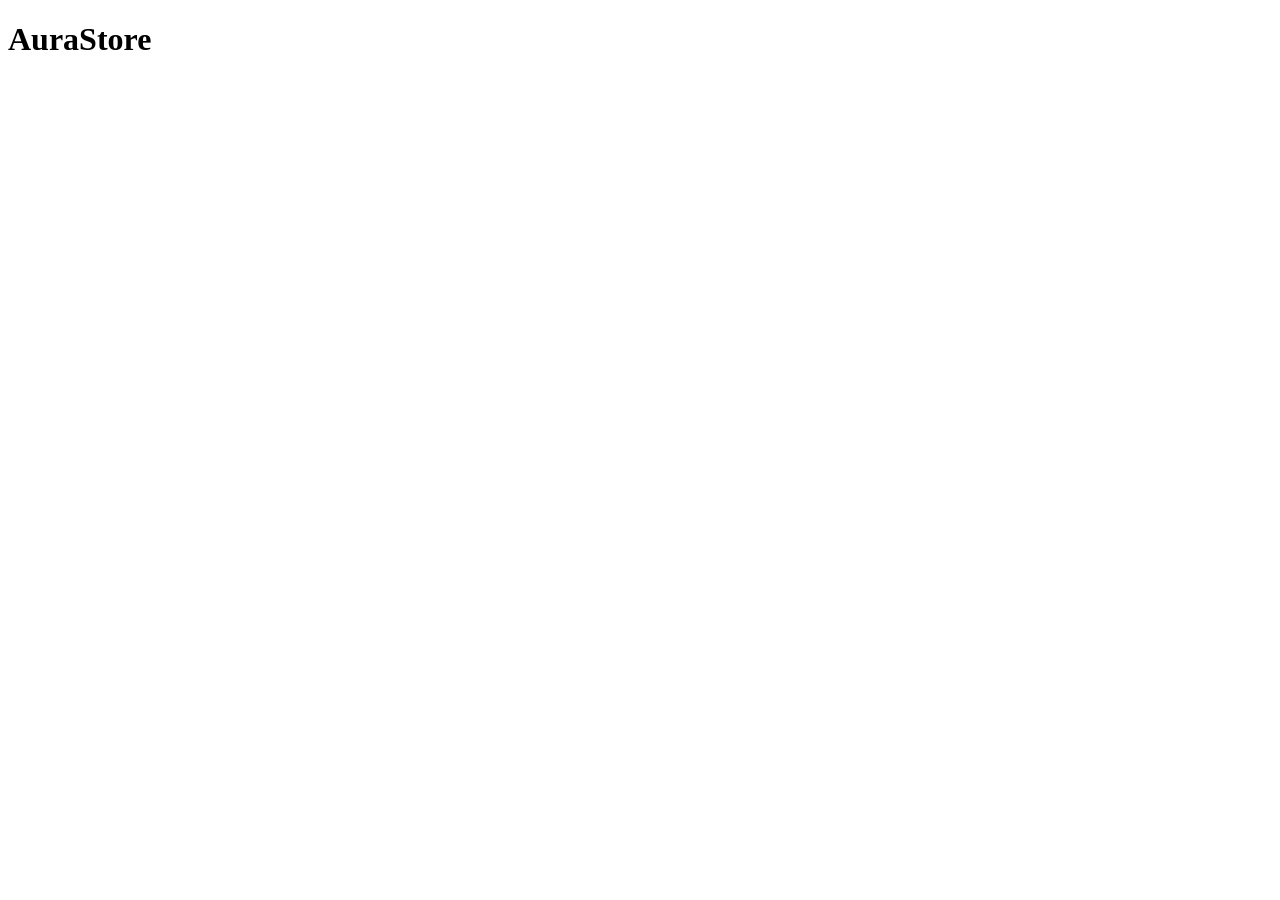
==== index.html @ cf7e3c79 "Initial commit with project files" ====
<!DOCTYPE html>
<html lang="en">
<head>
    <meta charset="UTF-8">
    <meta name="viewport" content="width=device-width, initial-scale=1.0">
    <title>AuraStore | Discover Your Perfect Aura Fit</title>
</head>
<body>
    
<h1>AuraStore</h1>





</body>
</html>
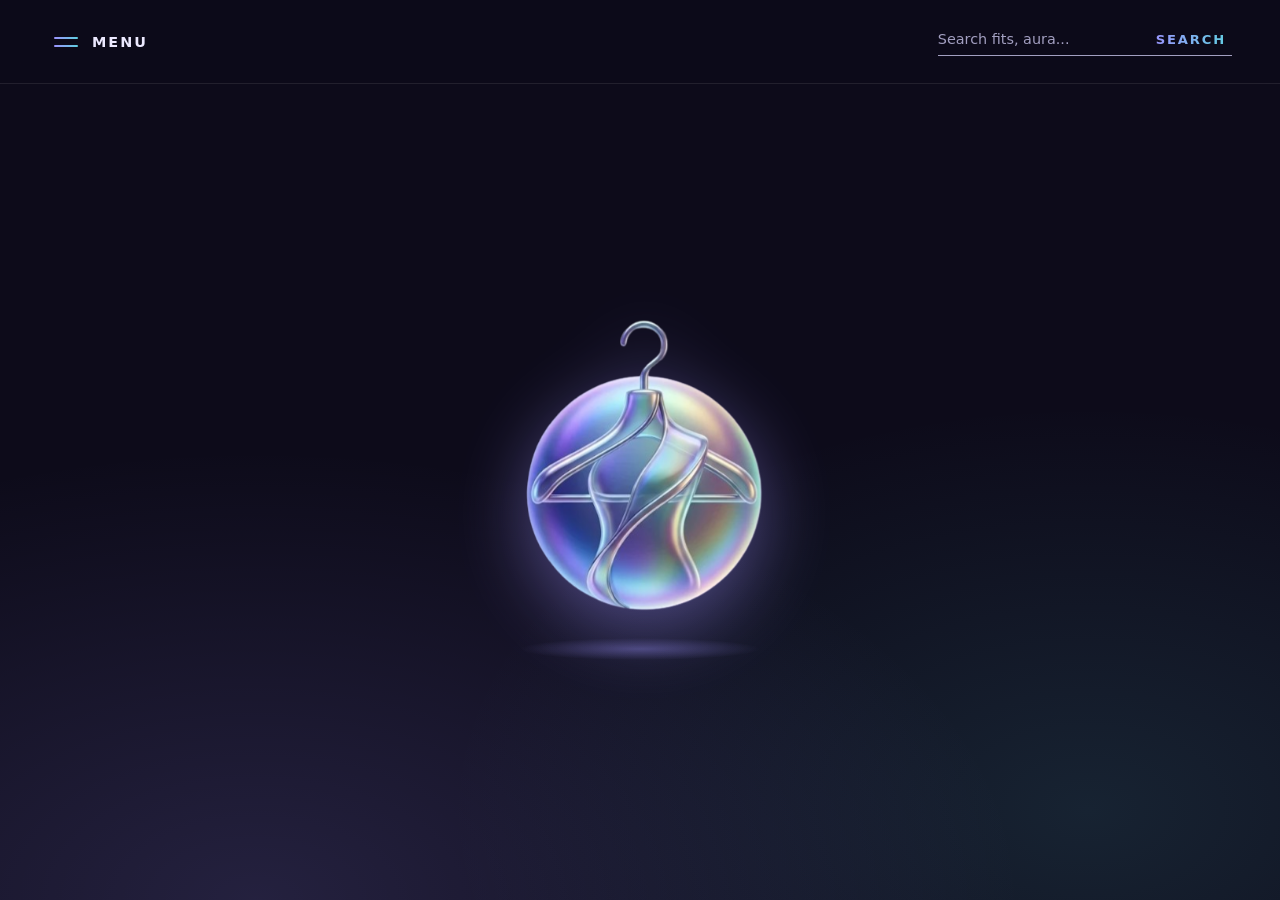
==== commit 4244c1c7: "Add front page, menu, starter pages and README" ====
--- a/index.html
+++ b/index.html
@@ -1,17 +1,81 @@
 <!DOCTYPE html>
 <html lang="en">
 <head>
-    <meta charset="UTF-8">
-    <meta name="viewport" content="width=device-width, initial-scale=1.0">
-    <title>AuraStore | Discover Your Perfect Aura Fit</title>
+  <meta charset="UTF-8">
+  <meta name="viewport" content="width=device-width, initial-scale=1">
+  <title>Aura Store</title>
+  <link rel="icon" href="images/aura-logo.png">
+  <link rel="stylesheet" href="css/home.css">
 </head>
 <body>
-    
-<h1>AuraStore</h1>
 
+  <header class="top">
+    <!-- MENU button (left) -->
+    <button class="menu-btn" id="menuBtn" aria-expanded="false" aria-controls="menuPanel">
+      <span class="burger"><i></i><i></i></span>
+      <span>MENU</span>
+    </button>
 
+    <!-- Search (right). Pressing Enter goes to the Explore page. -->
+    <form class="search" action="html/explore.html" method="get" role="search">
+      <input type="search" name="q" placeholder="Search fits, aura..." aria-label="Search the store">
+      <button type="submit">SEARCH</button>
+    </form>
 
+    <!-- The big menu that drops down -->
+    <nav class="panel" id="menuPanel" aria-label="Main menu">
+      <div class="col">
+        <h2>Explore</h2>
+        <a href="html/explore.html?for=women">Women</a>
+        <a href="html/explore.html?for=men">Men</a>
+      </div>
 
+      <div class="col">
+        <h2>About</h2>
+        <a href="html/about.html#how-to-use">How to use</a>
+        <a href="html/about.html#functions">Functions and details</a>
+      </div>
 
+      <div class="col">
+        <h2>Try-on</h2>
+        <a href="html/try-on.html">Dress the mannequin</a>
+      </div>
+
+      <div class="col products">
+        <h2>Products</h2>
+        <div class="two">
+          <div>
+            <a href="html/explore.html?cat=clothes">Clothes</a>
+            <a href="html/explore.html?cat=accessories">Accessories</a>
+            <a href="html/explore.html?cat=headwear">Headwear &amp; Hair Accessories</a>
+            <a href="html/explore.html?cat=neckwear">Neckwear &amp; Wraps</a>
+            <a href="html/explore.html?cat=tech">Tech &amp; Functional Wearables</a>
+          </div>
+          <div>
+            <a href="html/explore.html?cat=footwear">Footwear</a>
+            <a href="html/explore.html?cat=eyewear">Eyewear</a>
+            <a href="html/explore.html?cat=bags">Bags &amp; Carriers</a>
+            <a href="html/explore.html?cat=waist">Waist &amp; Torso</a>
+            <a href="html/explore.html?cat=misc">Miscellaneous / Niche</a>
+          </div>
+        </div>
+      </div>
+
+      <div class="col">
+        <h2>Contact</h2>
+        <a href="html/contact.html">Get in touch</a>
+      </div>
+    </nav>
+  </header>
+
+  <!-- The 3D logo in the middle. Everything else is empty. -->
+  <main class="stage">
+    <div class="float">
+      <img class="logo3d" src="images/aura-logo.png" alt="Aura Store logo" draggable="false">
+    </div>
+    <div class="ground"></div>
+  </main>
+
+  <script src="javascript/home.js"></script>
 </body>
-</html>+</html>
--- a/css/home.css
+++ b/css/home.css
@@ -0,0 +1,186 @@
+:root {
+  --bg: #0d0b1a;            /* deep midnight */
+  --ink: #ece9ff;
+  --soft: #a29fc0;
+  --lavender: #9d93ff;      /* both accents come from the logo */
+  --teal: #5fd0e0;
+  --line: rgba(255, 255, 255, 0.09);
+  --grad: linear-gradient(90deg, var(--lavender), var(--teal));
+}
+
+* { box-sizing: border-box; margin: 0; }
+
+body {
+  min-height: 100vh;
+  display: flex;
+  flex-direction: column;
+  color: var(--ink);
+  font-family: system-ui, sans-serif;
+  /* dark base with two soft glows */
+  background:
+    radial-gradient(60% 50% at 20% 100%, rgba(157, 147, 255, 0.16), transparent),
+    radial-gradient(50% 45% at 85% 90%, rgba(95, 208, 224, 0.12), transparent),
+    var(--bg);
+}
+
+a { color: inherit; text-decoration: none; }
+button { font: inherit; color: inherit; background: none; border: none; cursor: pointer; }
+:focus-visible { outline: 2px solid var(--teal); outline-offset: 3px; }
+
+/* ---------- Top bar ---------- */
+.top {
+  position: relative;
+  z-index: 10;
+  display: flex;
+  justify-content: space-between;
+  align-items: center;
+  padding: 0 clamp(16px, 4vw, 48px);
+  height: 84px;
+  background: rgba(13, 11, 26, 0.7);
+  backdrop-filter: blur(12px);
+  border-bottom: 1px solid var(--line);
+}
+
+.menu-btn {
+  display: flex;
+  align-items: center;
+  gap: 14px;
+  font-weight: 700;
+  letter-spacing: 0.14em;
+  font-size: 0.9rem;
+}
+.menu-btn:hover { color: var(--teal); }
+
+/* two lines that turn into an X when the menu is open */
+.burger { position: relative; width: 24px; height: 16px; }
+.burger i {
+  position: absolute;
+  left: 0;
+  width: 100%;
+  height: 2px;
+  border-radius: 2px;
+  background: var(--grad);
+  transition: transform 0.3s, top 0.3s;
+}
+.burger i:nth-child(1) { top: 3px; }
+.burger i:nth-child(2) { top: 11px; }
+.menu-btn[aria-expanded="true"] .burger i:nth-child(1) { top: 7px; transform: rotate(45deg); }
+.menu-btn[aria-expanded="true"] .burger i:nth-child(2) { top: 7px; transform: rotate(-45deg); }
+
+/* ---------- Search ---------- */
+.search {
+  display: flex;
+  align-items: center;
+  gap: 12px;
+  border-bottom: 1px solid var(--soft);
+  padding-bottom: 4px;
+}
+.search:focus-within { border-image: var(--grad) 1; }
+.search input {
+  width: clamp(110px, 18vw, 200px);
+  border: none;
+  outline: none;
+  background: none;
+  color: var(--ink);
+  font: inherit;
+  font-size: 0.9rem;
+  padding: 4px 0;
+}
+.search input::placeholder { color: var(--soft); }
+.search button {
+  font-weight: 700;
+  font-size: 0.82rem;
+  letter-spacing: 0.14em;
+  background: var(--grad);
+  -webkit-background-clip: text;
+  background-clip: text;
+  color: transparent;
+}
+
+/* ---------- Dropdown menu ---------- */
+.panel {
+  position: absolute;
+  top: 100%;
+  left: 0;
+  right: 0;
+  display: flex;
+  flex-wrap: wrap;
+  justify-content: center;
+  gap: 40px clamp(32px, 6vw, 90px);
+  padding: 44px clamp(24px, 6vw, 80px) 52px;
+  max-height: calc(100vh - 84px);
+  overflow-y: auto;
+  background: rgba(13, 11, 26, 0.96);
+  backdrop-filter: blur(16px);
+  border-bottom: 1px solid var(--line);
+  /* hidden until .open is added */
+  visibility: hidden;
+  opacity: 0;
+  transform: translateY(-12px);
+  transition: opacity 0.25s, transform 0.25s, visibility 0.25s;
+}
+.panel.open { visibility: visible; opacity: 1; transform: none; }
+
+.col h2 {
+  display: inline-block;
+  margin-bottom: 18px;
+  padding-bottom: 6px;
+  font-size: 0.82rem;
+  letter-spacing: 0.2em;
+  text-transform: uppercase;
+  background: var(--grad);
+  -webkit-background-clip: text;
+  background-clip: text;
+  color: transparent;
+  border-bottom: 1px solid var(--line);
+}
+.col a {
+  display: block;
+  padding: 6px 0;
+  color: var(--soft);
+  font-size: 0.95rem;
+  transition: color 0.2s, transform 0.2s;
+}
+.col a:hover { color: var(--ink); transform: translateX(4px); }
+
+.two { display: flex; gap: clamp(24px, 4vw, 56px); }
+
+/* ---------- 3D logo ---------- */
+.stage {
+  flex: 1;
+  display: grid;
+  place-items: center;
+  align-content: center;
+  perspective: 900px;
+  padding-bottom: 40px;
+}
+.float { animation: float 5s ease-in-out infinite; }
+.logo3d {
+  display: block;
+  width: min(380px, 72vw);
+  height: auto;
+  user-select: none;
+  transform: rotateX(var(--rx, 0deg)) rotateY(var(--ry, 0deg));
+  transition: transform 0.15s ease-out;
+  filter: drop-shadow(var(--sx, 0px) var(--sy, 20px) 36px rgba(157, 147, 255, 0.45));
+}
+.ground {
+  width: 240px;
+  height: 22px;
+  margin-top: 8px;
+  border-radius: 50%;
+  background: radial-gradient(closest-side, rgba(157, 147, 255, 0.35), transparent);
+  animation: shadow 5s ease-in-out infinite;
+}
+@keyframes float  { 0%, 100% { transform: translateY(0); } 50% { transform: translateY(-14px); } }
+@keyframes shadow { 0%, 100% { transform: scale(1); opacity: 1; } 50% { transform: scale(0.8); opacity: 0.6; } }
+
+@media (max-width: 600px) {
+  .top { height: 72px; }
+  .panel { max-height: calc(100vh - 72px); gap: 32px; justify-content: flex-start; }
+  .two { flex-direction: column; gap: 0; }
+}
+@media (prefers-reduced-motion: reduce) {
+  .float, .ground { animation: none; }
+  .logo3d, .panel, .burger i { transition: none; }
+}
